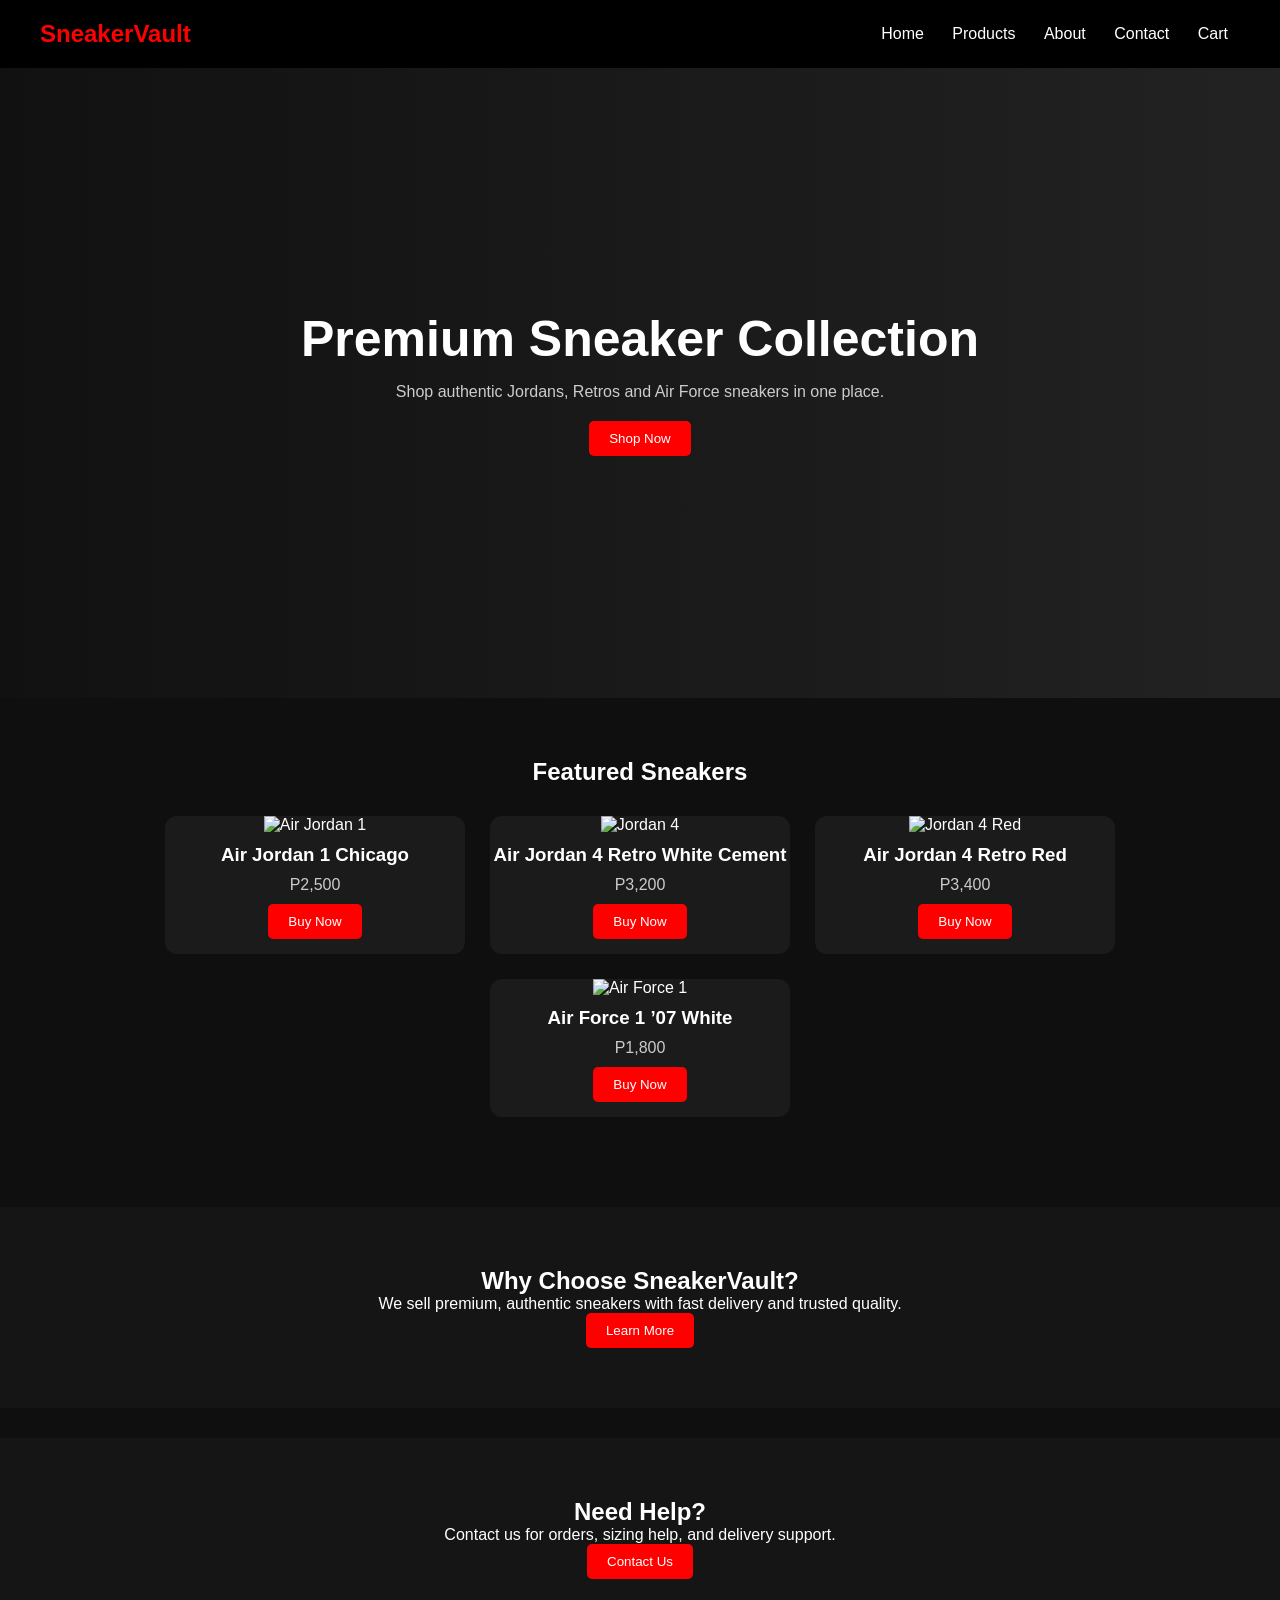
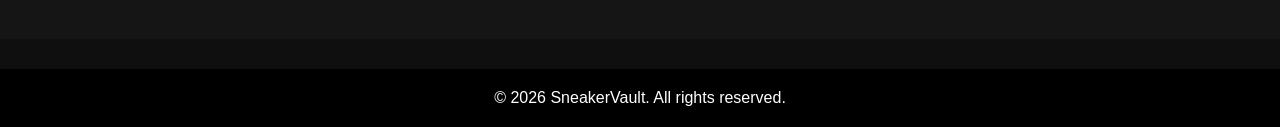
==== index.html @ 98952a41 "Added about.html, index.html, style.css, cart.html" ====
<!DOCTYPE html>
<html lang="en">
<head>
    <meta charset="UTF-8" />
    <meta name="viewport" content="width=device-width, initial-scale=1.0" />

    <title>SneakerVault</title>

    <style>
        * {
            margin: 0;
            padding: 0;
            box-sizing: border-box;
            font-family: Arial, sans-serif;
        }

        body {
            background: #0f0f0f;
            color: white;
        }

        /* HEADER */
        header {
            display: flex;
            justify-content: space-between;
            align-items: center;
            padding: 20px 40px;
            background: black;
            position: sticky;
            top: 0;
        }

        .logo {
            font-size: 24px;
            font-weight: bold;
            color: red;
        }

        nav a {
            color: white;
            text-decoration: none;
            margin: 0 12px;
        }

        nav a:hover {
            color: red;
        }

        /* HERO */
        .hero {
            height: 70vh;
            display: flex;
            justify-content: center;
            align-items: center;
            text-align: center;
            background: linear-gradient(to right, #111, #222);
            padding: 20px;
        }

        .hero h1 {
            font-size: 50px;
            margin-bottom: 15px;
        }

        .hero p {
            color: #ccc;
            margin-bottom: 20px;
        }

        button {
            padding: 10px 20px;
            border: none;
            background: red;
            color: white;
            cursor: pointer;
            border-radius: 5px;
        }

        button:hover {
            background: darkred;
        }

        /* PRODUCTS */
        .products {
            padding: 60px 20px;
            text-align: center;
        }

        .product-container {
            display: flex;
            justify-content: center;
            flex-wrap: wrap;
            gap: 25px;
            margin-top: 30px;
        }

        .product-card {
            background: #1b1b1b;
            width: 300px;
            border-radius: 12px;
            overflow: hidden;
            transition: 0.3s;
        }

        .product-card:hover {
            transform: scale(1.05);
        }

        .product-card img {
            width: 100%;
            height: 320px;
            object-fit: cover;
        }

        .product-card h3 {
            margin: 10px 0;
        }

        .product-card p {
            color: #ccc;
            margin-bottom: 10px;
        }

        .product-card button {
            margin-bottom: 15px;
        }

        /* SECTIONS */
        .about-section,
        .contact-section {
            text-align: center;
            padding: 60px 20px;
            background: #151515;
            margin-top: 30px;
        }

        footer {
            text-align: center;
            padding: 20px;
            background: black;
            margin-top: 30px;
        }
    </style>

</head>

<body>

<!-- HEADER -->
<header>
    <div class="logo">SneakerVault</div>

    <nav>
        <a href="index.html">Home</a>
        <a href="products.html">Products</a>
        <a href="about.html">About</a>
        <a href="contact.html">Contact</a>
        <a href="cart.html">Cart</a>
    </nav>
</header>

<!-- HERO -->
<section class="hero">
    <div>
        <h1>Premium Sneaker Collection</h1>
        <p>Shop authentic Jordans, Retros and Air Force sneakers in one place.</p>
        <button onclick="window.location.href='products.html'">Shop Now</button>
    </div>
</section>

<!-- PRODUCTS -->
<section class="products">
    <h2>Featured Sneakers</h2>

    <div class="product-container">

        <div class="product-card">
            <img src="images/jordan1.jpg" alt="Air Jordan 1">
            <h3>Air Jordan 1 Chicago</h3>
            <p>P2,500</p>
            <button>Buy Now</button>
        </div>

        <div class="product-card">
            <img src="images/jordan4white.jpg" alt="Jordan 4">
            <h3>Air Jordan 4 Retro White Cement</h3>
            <p>P3,200</p>
            <button>Buy Now</button>
        </div>

        <div class="product-card">
            <img src="images/jordan4red.jpg" alt="Jordan 4 Red">
            <h3>Air Jordan 4 Retro Red</h3>
            <p>P3,400</p>
            <button>Buy Now</button>
        </div>

        <div class="product-card">
            <img src="images/airforce1.jpg" alt="Air Force 1">
            <h3>Air Force 1 ’07 White</h3>
            <p>P1,800</p>
            <button>Buy Now</button>
        </div>

    </div>
</section>

<!-- ABOUT -->
<section class="about-section">
    <h2>Why Choose SneakerVault?</h2>
    <p>We sell premium, authentic sneakers with fast delivery and trusted quality.</p>
    <button onclick="window.location.href='about.html'">Learn More</button>
</section>

<!-- CONTACT -->
<section class="contact-section">
    <h2>Need Help?</h2>
    <p>Contact us for orders, sizing help, and delivery support.</p>
    <button onclick="window.location.href='contact.html'">Contact Us</button>
</section>

<!-- FOOTER -->
<footer>
    <p>© 2026 SneakerVault. All rights reserved.</p>
</footer>

</body>
</html>
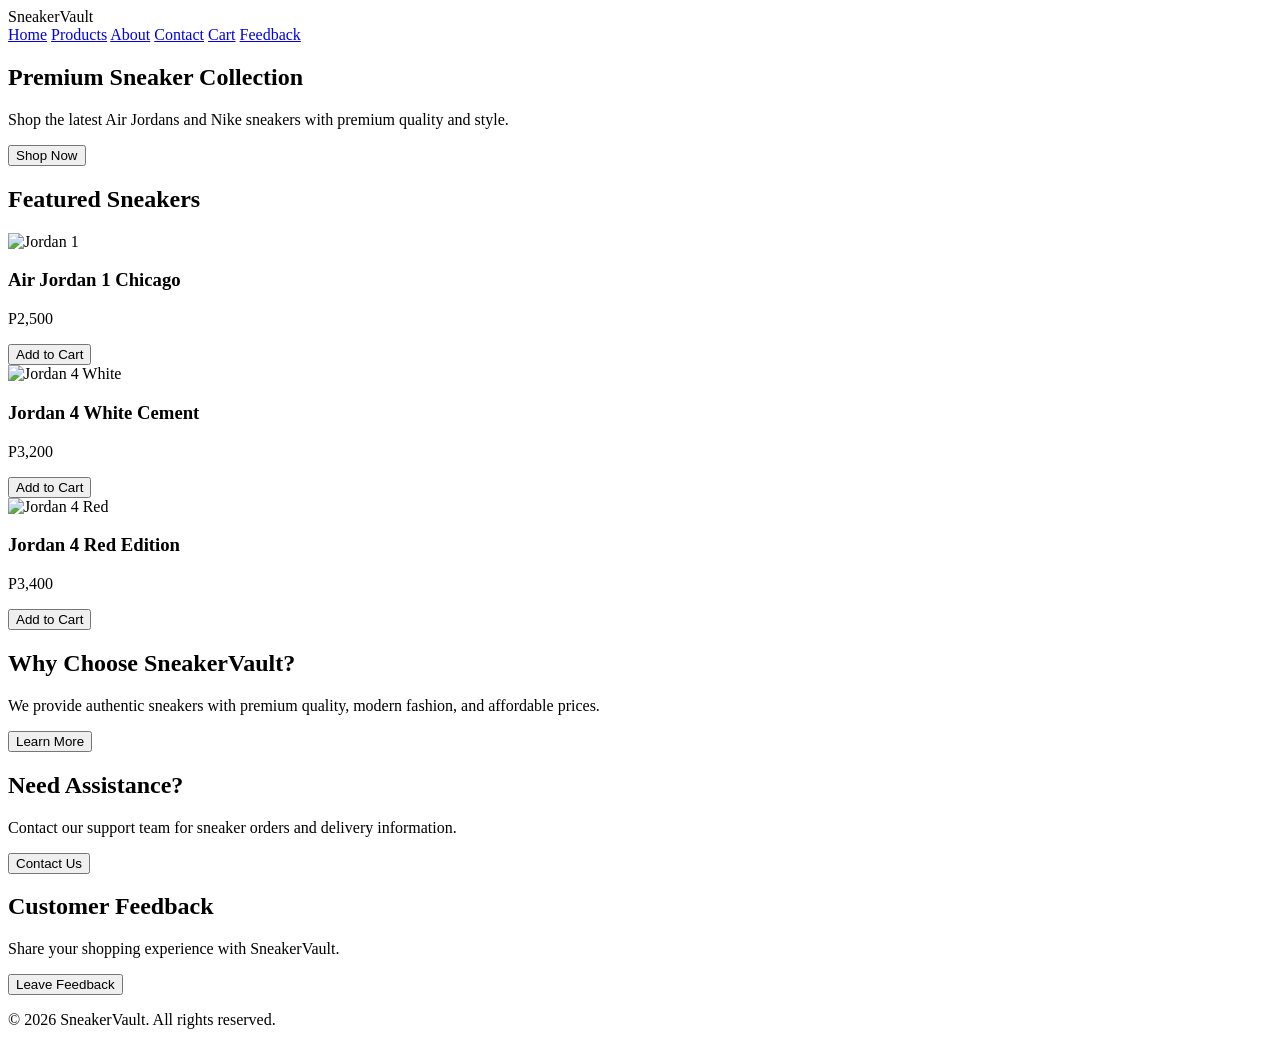
==== commit 8a0721eb: "Added cart.html, contact.html, about.html and index.html files" ====
--- a/index.html
+++ b/index.html
@@ -2,227 +2,170 @@
 <html lang="en">
 <head>
     <meta charset="UTF-8" />
-    <meta name="viewport" content="width=device-width, initial-scale=1.0" />
+    <meta name="viewport" content="width=device-width, initial-scale=1.0"/>
 
     <title>SneakerVault</title>
 
-    <style>
-        * {
-            margin: 0;
-            padding: 0;
-            box-sizing: border-box;
-            font-family: Arial, sans-serif;
-        }
-
-        body {
-            background: #0f0f0f;
-            color: white;
-        }
-
-        /* HEADER */
-        header {
-            display: flex;
-            justify-content: space-between;
-            align-items: center;
-            padding: 20px 40px;
-            background: black;
-            position: sticky;
-            top: 0;
-        }
-
-        .logo {
-            font-size: 24px;
-            font-weight: bold;
-            color: red;
-        }
-
-        nav a {
-            color: white;
-            text-decoration: none;
-            margin: 0 12px;
-        }
-
-        nav a:hover {
-            color: red;
-        }
-
-        /* HERO */
-        .hero {
-            height: 70vh;
-            display: flex;
-            justify-content: center;
-            align-items: center;
-            text-align: center;
-            background: linear-gradient(to right, #111, #222);
-            padding: 20px;
-        }
-
-        .hero h1 {
-            font-size: 50px;
-            margin-bottom: 15px;
-        }
-
-        .hero p {
-            color: #ccc;
-            margin-bottom: 20px;
-        }
-
-        button {
-            padding: 10px 20px;
-            border: none;
-            background: red;
-            color: white;
-            cursor: pointer;
-            border-radius: 5px;
-        }
-
-        button:hover {
-            background: darkred;
-        }
-
-        /* PRODUCTS */
-        .products {
-            padding: 60px 20px;
-            text-align: center;
-        }
-
-        .product-container {
-            display: flex;
-            justify-content: center;
-            flex-wrap: wrap;
-            gap: 25px;
-            margin-top: 30px;
-        }
-
-        .product-card {
-            background: #1b1b1b;
-            width: 300px;
-            border-radius: 12px;
-            overflow: hidden;
-            transition: 0.3s;
-        }
-
-        .product-card:hover {
-            transform: scale(1.05);
-        }
-
-        .product-card img {
-            width: 100%;
-            height: 320px;
-            object-fit: cover;
-        }
-
-        .product-card h3 {
-            margin: 10px 0;
-        }
-
-        .product-card p {
-            color: #ccc;
-            margin-bottom: 10px;
-        }
-
-        .product-card button {
-            margin-bottom: 15px;
-        }
-
-        /* SECTIONS */
-        .about-section,
-        .contact-section {
-            text-align: center;
-            padding: 60px 20px;
-            background: #151515;
-            margin-top: 30px;
-        }
-
-        footer {
-            text-align: center;
-            padding: 20px;
-            background: black;
-            margin-top: 30px;
-        }
-    </style>
-
+    <link rel="stylesheet" href="style.css">
 </head>
 
 <body>
 
-<!-- HEADER -->
+<!-- Header -->
 <header>
-    <div class="logo">SneakerVault</div>
 
+    <div class="logo">
+        SneakerVault
+    </div>
+
+    <!-- Navigation -->
     <nav>
+
         <a href="index.html">Home</a>
+
         <a href="products.html">Products</a>
+
         <a href="about.html">About</a>
+
         <a href="contact.html">Contact</a>
+
         <a href="cart.html">Cart</a>
+
+        <a href="feedback.html">Feedback</a>
+
     </nav>
+
 </header>
 
-<!-- HERO -->
+<!-- Hero Section -->
 <section class="hero">
-    <div>
+
+    <div class="hero-text">
+
         <h1>Premium Sneaker Collection</h1>
-        <p>Shop authentic Jordans, Retros and Air Force sneakers in one place.</p>
-        <button onclick="window.location.href='products.html'">Shop Now</button>
+
+        <p>
+            Shop the latest Air Jordans and Nike sneakers with premium quality and style.
+        </p>
+
+        <a href="products.html">
+            <button>Shop Now</button>
+        </a>
+
     </div>
+
 </section>
 
-<!-- PRODUCTS -->
+<!-- Featured Products -->
 <section class="products">
+
     <h2>Featured Sneakers</h2>
 
     <div class="product-container">
 
+        <!-- Shoe 1 -->
         <div class="product-card">
-            <img src="images/jordan1.jpg" alt="Air Jordan 1">
+
+            <img src="images/jordan1.jpg" alt="Jordan 1">
+
             <h3>Air Jordan 1 Chicago</h3>
+
             <p>P2,500</p>
-            <button>Buy Now</button>
+
+            <a href="cart.html">
+                <button>Add to Cart</button>
+            </a>
+
         </div>
 
+        <!-- Shoe 2 -->
         <div class="product-card">
-            <img src="images/jordan4white.jpg" alt="Jordan 4">
-            <h3>Air Jordan 4 Retro White Cement</h3>
+
+            <img src="images/jordan4white.jpg" alt="Jordan 4 White">
+
+            <h3>Jordan 4 White Cement</h3>
+
             <p>P3,200</p>
-            <button>Buy Now</button>
+
+            <a href="cart.html">
+                <button>Add to Cart</button>
+            </a>
+
         </div>
 
+        <!-- Shoe 3 -->
         <div class="product-card">
+
             <img src="images/jordan4red.jpg" alt="Jordan 4 Red">
-            <h3>Air Jordan 4 Retro Red</h3>
+
+            <h3>Jordan 4 Red Edition</h3>
+
             <p>P3,400</p>
-            <button>Buy Now</button>
-        </div>
 
-        <div class="product-card">
-            <img src="images/airforce1.jpg" alt="Air Force 1">
-            <h3>Air Force 1 ’07 White</h3>
-            <p>P1,800</p>
-            <button>Buy Now</button>
+            <a href="cart.html">
+                <button>Add to Cart</button>
+            </a>
+
         </div>
 
     </div>
+
 </section>
 
-<!-- ABOUT -->
+<!-- About Preview -->
 <section class="about-section">
+
     <h2>Why Choose SneakerVault?</h2>
-    <p>We sell premium, authentic sneakers with fast delivery and trusted quality.</p>
-    <button onclick="window.location.href='about.html'">Learn More</button>
+
+    <p>
+        We provide authentic sneakers with premium quality,
+        modern fashion, and affordable prices.
+    </p>
+
+    <a href="about.html">
+        <button>Learn More</button>
+    </a>
+
 </section>
 
-<!-- CONTACT -->
+<!-- Contact Preview -->
 <section class="contact-section">
-    <h2>Need Help?</h2>
-    <p>Contact us for orders, sizing help, and delivery support.</p>
-    <button onclick="window.location.href='contact.html'">Contact Us</button>
+
+    <h2>Need Assistance?</h2>
+
+    <p>
+        Contact our support team for sneaker orders and delivery information.
+    </p>
+
+    <a href="contact.html">
+        <button>Contact Us</button>
+    </a>
+
 </section>
 
-<!-- FOOTER -->
+<!-- Feedback Preview -->
+<section class="feedback-preview">
+
+    <h2>Customer Feedback</h2>
+
+    <p>
+        Share your shopping experience with SneakerVault.
+    </p>
+
+    <a href="feedback.html">
+        <button>Leave Feedback</button>
+    </a>
+
+</section>
+
+<!-- Footer -->
 <footer>
-    <p>© 2026 SneakerVault. All rights reserved.</p>
+
+    <p>
+        © 2026 SneakerVault. All rights reserved.
+    </p>
+
 </footer>
 
 </body>
-</html>
+</html>
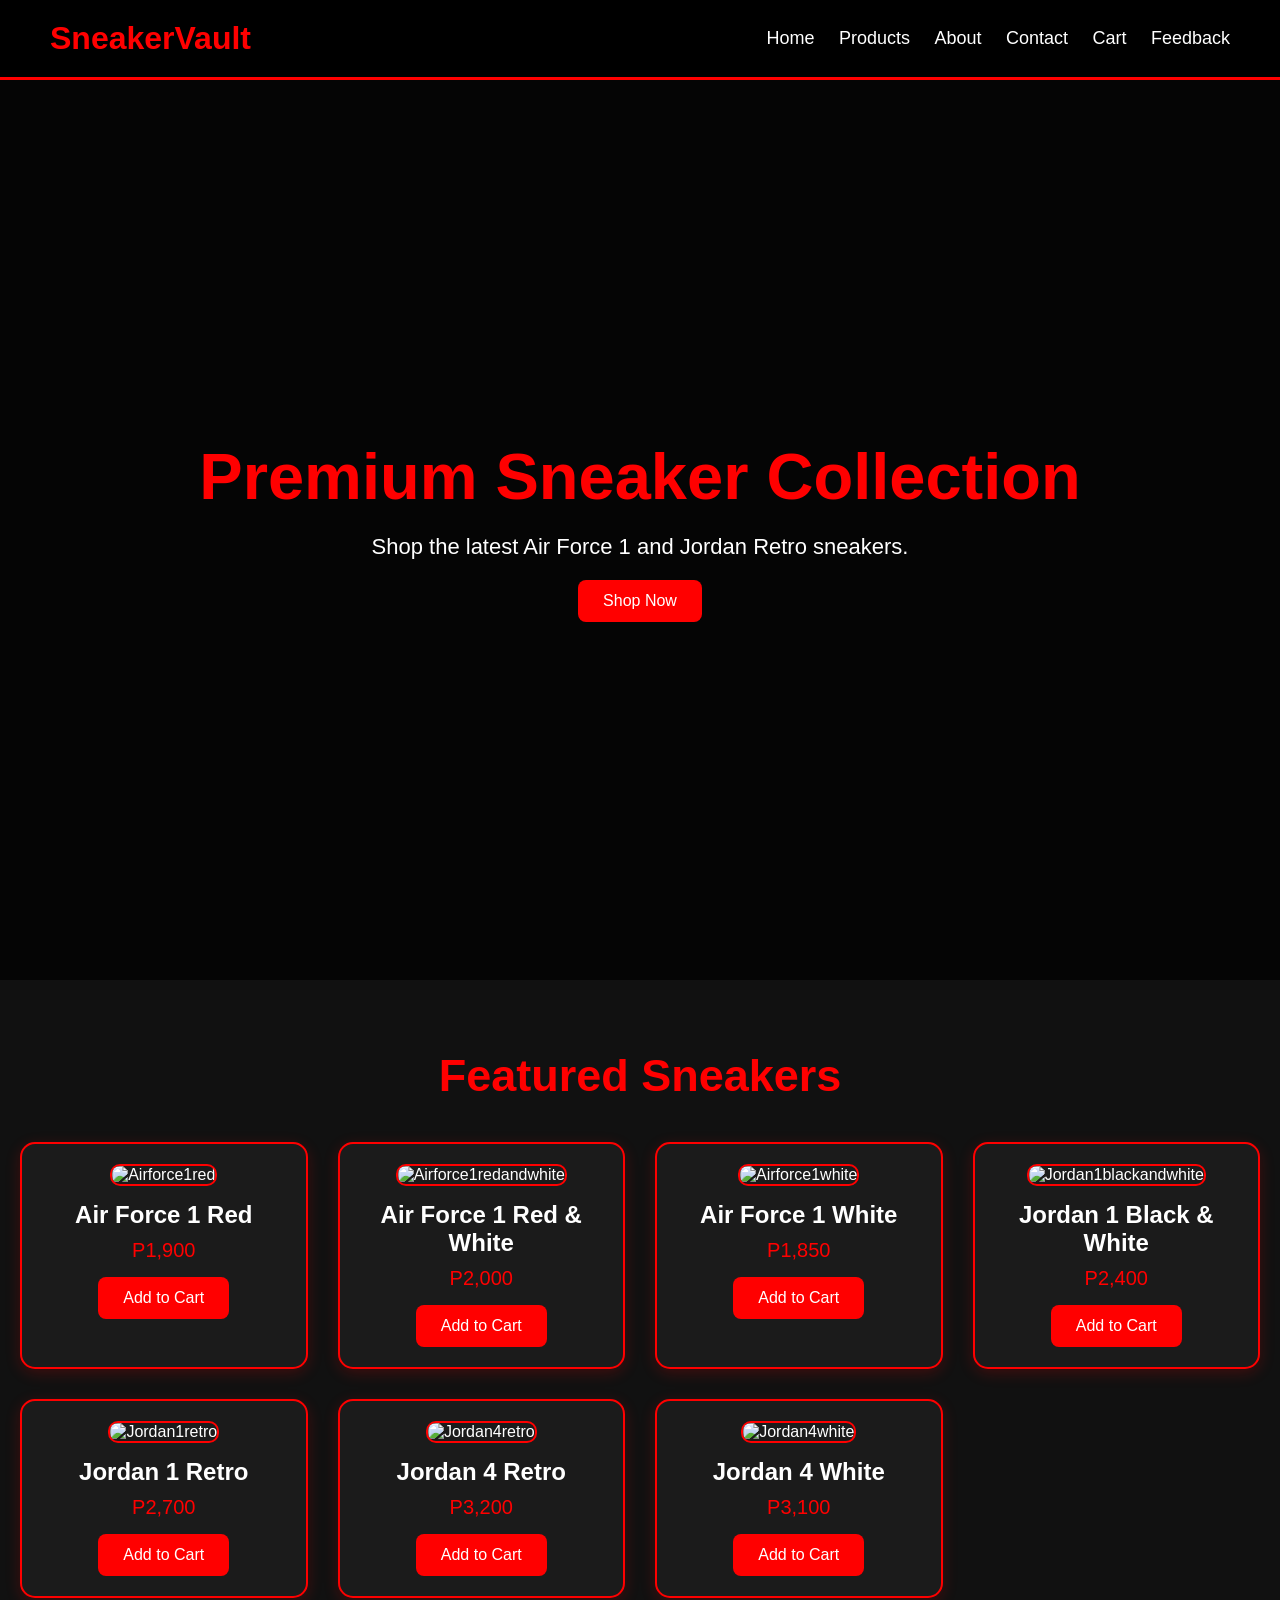
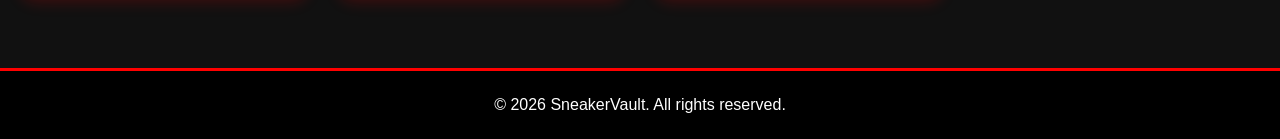
==== commit 1471b831: "Added index.html, cart.html and style.css files" ====
--- a/index.html
+++ b/index.html
@@ -1,9 +1,8 @@
 <!DOCTYPE html>
 <html lang="en">
 <head>
-    <meta charset="UTF-8" />
-    <meta name="viewport" content="width=device-width, initial-scale=1.0"/>
-
+    <meta charset="UTF-8">
+    <meta name="viewport" content="width=device-width, initial-scale=1.0">
     <title>SneakerVault</title>
 
     <link rel="stylesheet" href="style.css">
@@ -23,7 +22,7 @@
 
         <a href="index.html">Home</a>
 
-        <a href="products.html">Products</a>
+        <a href="#products">Products</a>
 
         <a href="about.html">About</a>
 
@@ -45,10 +44,10 @@
         <h1>Premium Sneaker Collection</h1>
 
         <p>
-            Shop the latest Air Jordans and Nike sneakers with premium quality and style.
+            Shop the latest Air Force 1 and Jordan Retro sneakers.
         </p>
 
-        <a href="products.html">
+        <a href="#products">
             <button>Shop Now</button>
         </a>
 
@@ -56,8 +55,8 @@
 
 </section>
 
-<!-- Featured Products -->
-<section class="products">
+<!-- Products Section -->
+<section class="products" id="products">
 
     <h2>Featured Sneakers</h2>
 
@@ -66,95 +65,95 @@
         <!-- Shoe 1 -->
         <div class="product-card">
 
-            <img src="images/jordan1.jpg" alt="Jordan 1">
+            <img src="images/Airforce1red.jpg" alt="Airforce1red">
 
-            <h3>Air Jordan 1 Chicago</h3>
+            <h3>Air Force 1 Red</h3>
 
-            <p>P2,500</p>
+            <p>P1,900</p>
 
-            <a href="cart.html">
-                <button>Add to Cart</button>
-            </a>
+            <button>Add to Cart</button>
 
         </div>
 
         <!-- Shoe 2 -->
         <div class="product-card">
 
-            <img src="images/jordan4white.jpg" alt="Jordan 4 White">
+            <img src="images/Airforce1redandwhite.jpg" alt="Airforce1redandwhite">
 
-            <h3>Jordan 4 White Cement</h3>
+            <h3>Air Force 1 Red & White</h3>
 
-            <p>P3,200</p>
+            <p>P2,000</p>
 
-            <a href="cart.html">
-                <button>Add to Cart</button>
-            </a>
+            <button>Add to Cart</button>
 
         </div>
 
         <!-- Shoe 3 -->
         <div class="product-card">
 
-            <img src="images/jordan4red.jpg" alt="Jordan 4 Red">
+            <img src="images/Airforce1white.jpg" alt="Airforce1white">
 
-            <h3>Jordan 4 Red Edition</h3>
+            <h3>Air Force 1 White</h3>
 
-            <p>P3,400</p>
+            <p>P1,850</p>
 
-            <a href="cart.html">
-                <button>Add to Cart</button>
-            </a>
+            <button>Add to Cart</button>
+
+        </div>
+
+        <!-- Shoe 4 -->
+        <div class="product-card">
+
+            <img src="images/Jordan1blackandwhite.jpg" alt="Jordan1blackandwhite">
+
+            <h3>Jordan 1 Black & White</h3>
+
+            <p>P2,400</p>
+
+            <button>Add to Cart</button>
+
+        </div>
+
+        <!-- Shoe 5 -->
+        <div class="product-card">
+
+            <img src="images/Jordan1retro.jpg" alt="Jordan1retro">
+
+            <h3>Jordan 1 Retro</h3>
+
+            <p>P2,700</p>
+
+            <button>Add to Cart</button>
+
+        </div>
+
+        <!-- Shoe 6 -->
+        <div class="product-card">
+
+            <img src="images/Jordan4retro.jpg" alt="Jordan4retro">
+
+            <h3>Jordan 4 Retro</h3>
+
+            <p>P3,200</p>
+
+            <button>Add to Cart</button>
+
+        </div>
+
+        <!-- Shoe 7 -->
+        <div class="product-card">
+
+            <img src="images/Jordan4white.jpg" alt="Jordan4white">
+
+            <h3>Jordan 4 White</h3>
+
+            <p>P3,100</p>
+
+            <button>Add to Cart</button>
 
         </div>
 
     </div>
-
-</section>
-
-<!-- About Preview -->
-<section class="about-section">
-
-    <h2>Why Choose SneakerVault?</h2>
-
-    <p>
-        We provide authentic sneakers with premium quality,
-        modern fashion, and affordable prices.
-    </p>
-
-    <a href="about.html">
-        <button>Learn More</button>
-    </a>
-
-</section>
-
-<!-- Contact Preview -->
-<section class="contact-section">
-
-    <h2>Need Assistance?</h2>
-
-    <p>
-        Contact our support team for sneaker orders and delivery information.
-    </p>
-
-    <a href="contact.html">
-        <button>Contact Us</button>
-    </a>
-
-</section>
-
-<!-- Feedback Preview -->
-<section class="feedback-preview">
-
-    <h2>Customer Feedback</h2>
-
-    <p>
-        Share your shopping experience with SneakerVault.
-    </p>
-
-    <a href="feedback.html">
-        <button>Leave Feedback</button>
-    </a>
 
 </section>
 
--- a/style.css
+++ b/style.css
@@ -0,0 +1,315 @@
+/* Reset */
+*{
+    margin: 0;
+    padding: 0;
+    box-sizing: border-box;
+}
+
+/* Body */
+body{
+    font-family: Arial, sans-serif;
+    background: #111;
+    color: white;
+}
+
+/* Header */
+header{
+    background: black;
+
+    display: flex;
+    justify-content: space-between;
+    align-items: center;
+
+    padding: 20px 50px;
+
+    border-bottom: 3px solid red;
+
+    position: sticky;
+    top: 0;
+
+    z-index: 1000;
+}
+
+/* Logo */
+.logo{
+    font-size: 32px;
+    font-weight: bold;
+
+    color: red;
+}
+
+/* Navigation */
+nav a{
+    color: white;
+
+    text-decoration: none;
+
+    margin-left: 20px;
+
+    font-size: 18px;
+
+    transition: 0.3s;
+}
+
+nav a:hover{
+    color: red;
+}
+
+/* Hero Section */
+.hero{
+    height: 100vh;
+
+    background-image: url("images/Jordan4retro.jpg");
+
+    background-size: cover;
+    background-position: center;
+
+    display: flex;
+    justify-content: center;
+    align-items: center;
+
+    text-align: center;
+
+    position: relative;
+}
+
+/* Dark Overlay */
+.hero::before{
+    content: "";
+
+    position: absolute;
+
+    width: 100%;
+    height: 100%;
+
+    background: rgba(0,0,0,0.7);
+}
+
+/* Hero Text */
+.hero-text{
+    position: relative;
+
+    z-index: 1;
+
+    color: white;
+}
+
+.hero-text h1{
+    font-size: 65px;
+
+    margin-bottom: 20px;
+
+    color: red;
+}
+
+.hero-text p{
+    font-size: 22px;
+
+    margin-bottom: 20px;
+}
+
+/* Buttons */
+button{
+    padding: 12px 25px;
+
+    border: none;
+
+    border-radius: 8px;
+
+    background: red;
+
+    color: white;
+
+    font-size: 16px;
+
+    cursor: pointer;
+
+    transition: 0.3s;
+}
+
+button:hover{
+    background: darkred;
+
+    transform: scale(1.05);
+}
+
+/* Products Section */
+.products{
+    padding: 70px 20px;
+
+    text-align: center;
+
+    background: #111;
+}
+
+.products h2{
+    font-size: 45px;
+
+    margin-bottom: 40px;
+
+    color: red;
+}
+
+/* Product Container */
+.product-container{
+    display: grid;
+
+    grid-template-columns: repeat(auto-fit, minmax(250px, 1fr));
+
+    gap: 30px;
+}
+
+/* Product Card */
+.product-card{
+    background: #1b1b1b;
+
+    border: 2px solid red;
+
+    border-radius: 15px;
+
+    padding: 20px;
+
+    transition: 0.3s;
+
+    box-shadow: 0 4px 15px rgba(255,0,0,0.2);
+}
+
+.product-card:hover{
+    transform: translateY(-10px);
+
+    box-shadow: 0 6px 20px rgba(255,0,0,0.5);
+}
+
+/* Product Images */
+.product-card img{
+    width: 100%;
+
+    height: 280px;
+
+    object-fit: cover;
+
+    border-radius: 10px;
+
+    border: 2px solid red;
+}
+
+/* Product Text */
+.product-card h3{
+    margin-top: 15px;
+
+    margin-bottom: 10px;
+
+    font-size: 24px;
+
+    color: white;
+}
+
+.product-card p{
+    margin-bottom: 15px;
+
+    font-size: 20px;
+
+    color: red;
+}
+
+/* About Section */
+.about-page,
+.contact-page,
+.feedback-section{
+    padding: 70px 20px;
+
+    text-align: center;
+
+    background: #111;
+}
+
+.about-page h1,
+.contact-page h1,
+.feedback-section h1{
+    font-size: 50px;
+
+    margin-bottom: 20px;
+
+    color: red;
+}
+
+.about-page p,
+.contact-page p,
+.feedback-section p{
+    font-size: 20px;
+
+    margin-bottom: 20px;
+}
+
+/* Forms */
+.contact-form,
+.feedback-form{
+    width: 60%;
+
+    margin: auto;
+
+    display: flex;
+    flex-direction: column;
+
+    gap: 20px;
+}
+
+/* Inputs */
+.contact-form input,
+.contact-form textarea,
+.feedback-form input,
+.feedback-form textarea,
+.feedback-form select{
+    padding: 15px;
+
+    border: 2px solid red;
+
+    border-radius: 10px;
+
+    background: #1b1b1b;
+
+    color: white;
+
+    font-size: 16px;
+}
+
+/* Footer */
+footer{
+    background: black;
+
+    color: white;
+
+    text-align: center;
+
+    padding: 25px;
+
+    border-top: 3px solid red;
+}
+
+/* Responsive */
+@media(max-width: 768px){
+
+    header{
+        flex-direction: column;
+    }
+
+    nav{
+        margin-top: 15px;
+    }
+
+    nav a{
+        display: inline-block;
+
+        margin: 10px;
+    }
+
+    .hero-text h1{
+        font-size: 40px;
+    }
+
+    .contact-form,
+    .feedback-form{
+        width: 90%;
+    }
+
+}
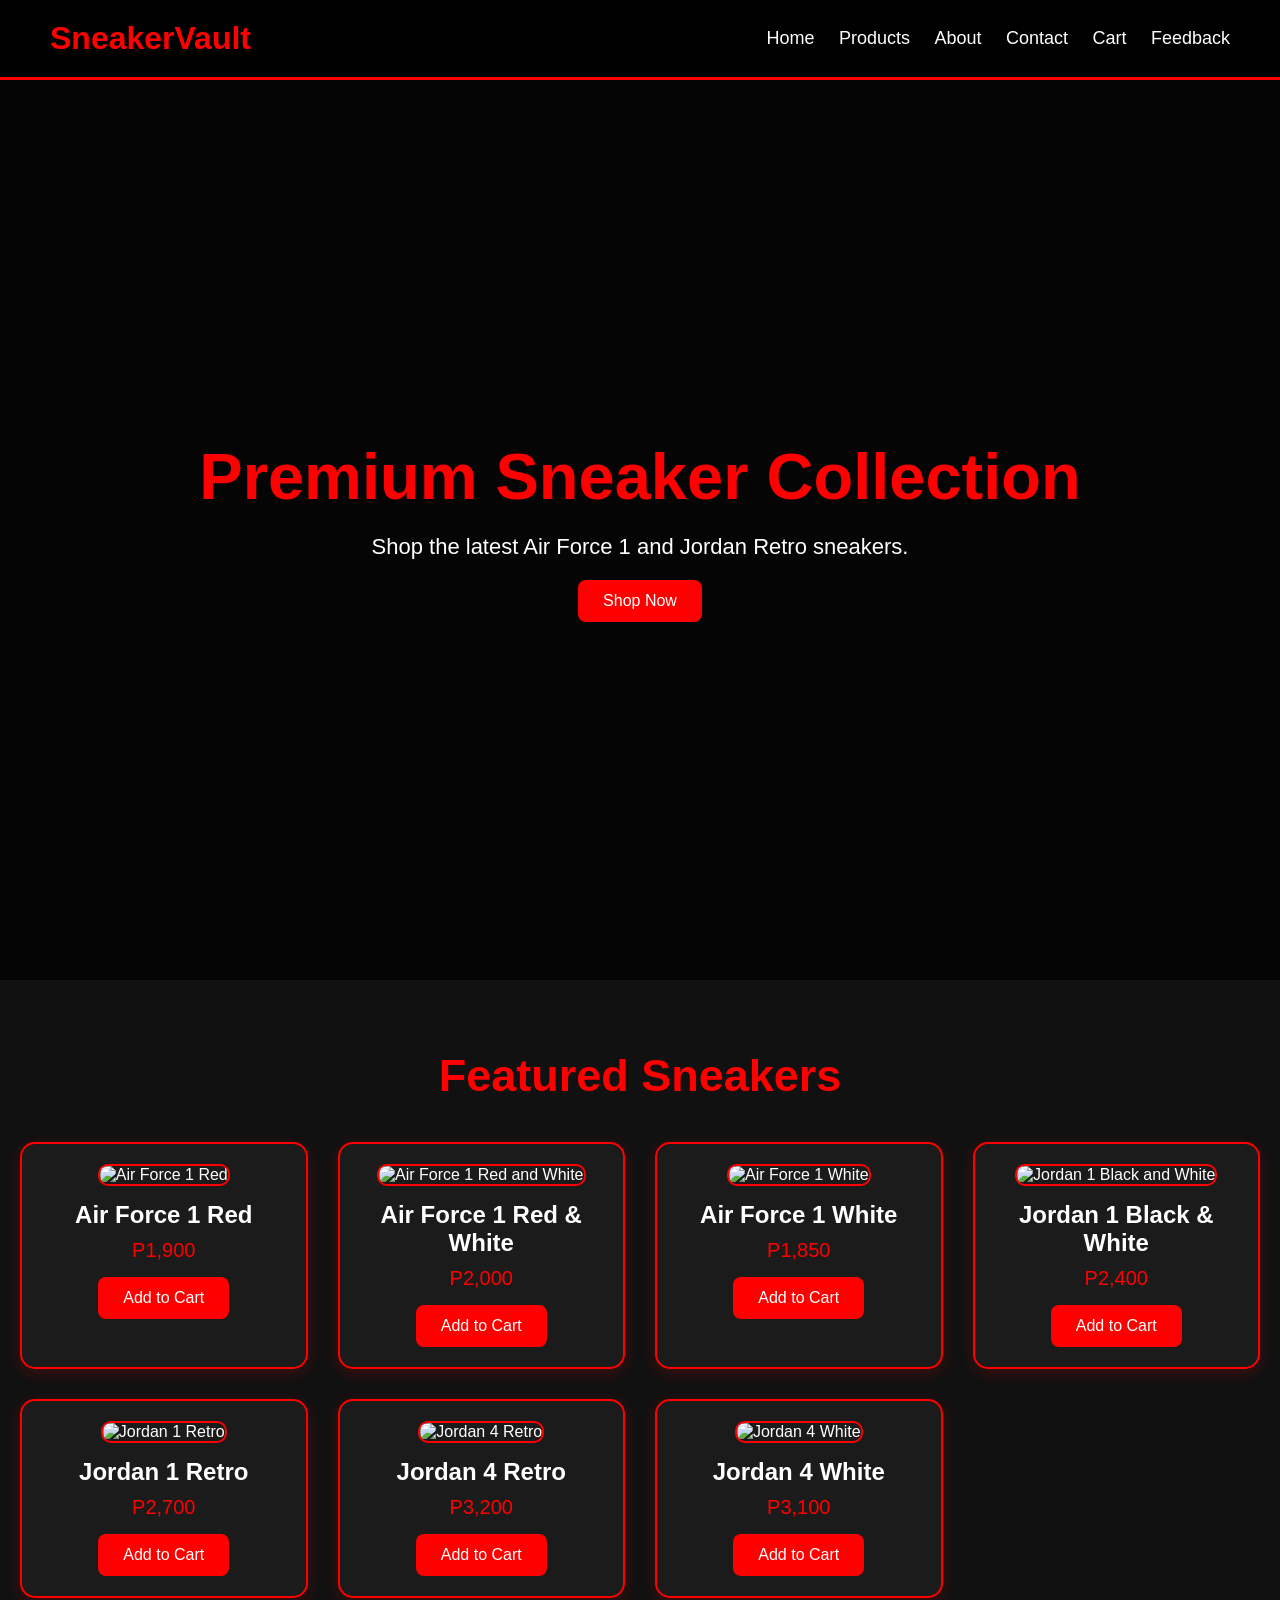
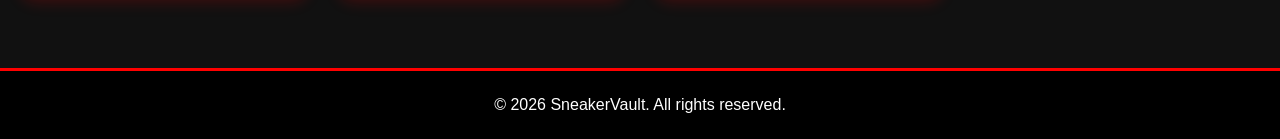
==== commit 9d9ebf3f: "Added index.html files" ====
--- a/index.html
+++ b/index.html
@@ -1,170 +1,176 @@
 <!DOCTYPE html>
 <html lang="en">
+
 <head>
+
     <meta charset="UTF-8">
+
     <meta name="viewport" content="width=device-width, initial-scale=1.0">
+
     <title>SneakerVault</title>
 
     <link rel="stylesheet" href="style.css">
+
 </head>
 
 <body>
 
-<!-- Header -->
-<header>
+    <!-- Header -->
+    <header>
 
-    <div class="logo">
-        SneakerVault
-    </div>
+        <div class="logo">
+            SneakerVault
+        </div>
 
-    <!-- Navigation -->
-    <nav>
+        <!-- Navigation -->
+        <nav>
 
-        <a href="index.html">Home</a>
+            <a href="index.html">Home</a>
 
-        <a href="#products">Products</a>
+            <a href="#products">Products</a>
 
-        <a href="about.html">About</a>
+            <a href="about.html">About</a>
 
-        <a href="contact.html">Contact</a>
+            <a href="contact.html">Contact</a>
 
-        <a href="cart.html">Cart</a>
+            <a href="cart.html">Cart</a>
 
-        <a href="feedback.html">Feedback</a>
+            <a href="feedback.html">Feedback</a>
 
-    </nav>
+        </nav>
 
-</header>
+    </header>
 
-<!-- Hero Section -->
-<section class="hero">
+    <!-- Hero Section -->
+    <section class="hero">
 
-    <div class="hero-text">
+        <div class="hero-text">
 
-        <h1>Premium Sneaker Collection</h1>
+            <h1>Premium Sneaker Collection</h1>
 
-        <p>
-            Shop the latest Air Force 1 and Jordan Retro sneakers.
-        </p>
+            <p>
+                Shop the latest Air Force 1 and Jordan Retro sneakers.
+            </p>
 
-        <a href="#products">
-            <button>Shop Now</button>
-        </a>
-
-    </div>
-
-</section>
-
-<!-- Products Section -->
-<section class="products" id="products">
-
-    <h2>Featured Sneakers</h2>
-
-    <div class="product-container">
-
-        <!-- Shoe 1 -->
-        <div class="product-card">
-
-            <img src="images/Airforce1red.jpg" alt="Airforce1red">
-
-            <h3>Air Force 1 Red</h3>
-
-            <p>P1,900</p>
-
-            <button>Add to Cart</button>
+            <a href="#products">
+                <button>Shop Now</button>
+            </a>
 
         </div>
 
-        <!-- Shoe 2 -->
-        <div class="product-card">
+    </section>
 
-            <img src="images/Airforce1redandwhite.jpg" alt="Airforce1redandwhite">
+    <!-- Products Section -->
+    <section class="products" id="products">
 
-            <h3>Air Force 1 Red & White</h3>
+        <h2>Featured Sneakers</h2>
 
-            <p>P2,000</p>
+        <div class="product-container">
 
-            <button>Add to Cart</button>
+            <!-- Shoe 1 -->
+            <div class="product-card">
+
+                <img src="./images/Airforce1red.jpg" alt="Air Force 1 Red">
+
+                <h3>Air Force 1 Red</h3>
+
+                <p>P1,900</p>
+
+                <button>Add to Cart</button>
+
+            </div>
+
+            <!-- Shoe 2 -->
+            <div class="product-card">
+
+                <img src="./images/Airforce1redandwhite.jpg" alt="Air Force 1 Red and White">
+
+                <h3>Air Force 1 Red & White</h3>
+
+                <p>P2,000</p>
+
+                <button>Add to Cart</button>
+
+            </div>
+
+            <!-- Shoe 3 -->
+            <div class="product-card">
+
+                <img src="./images/Airforce1white.jpg" alt="Air Force 1 White">
+
+                <h3>Air Force 1 White</h3>
+
+                <p>P1,850</p>
+
+                <button>Add to Cart</button>
+
+            </div>
+
+            <!-- Shoe 4 -->
+            <div class="product-card">
+
+                <img src="./images/Jordan1blackandwhite.jpg" alt="Jordan 1 Black and White">
+
+                <h3>Jordan 1 Black & White</h3>
+
+                <p>P2,400</p>
+
+                <button>Add to Cart</button>
+
+            </div>
+
+            <!-- Shoe 5 -->
+            <div class="product-card">
+
+                <img src="./images/Jordan1retro.jpg" alt="Jordan 1 Retro">
+
+                <h3>Jordan 1 Retro</h3>
+
+                <p>P2,700</p>
+
+                <button>Add to Cart</button>
+
+            </div>
+
+            <!-- Shoe 6 -->
+            <div class="product-card">
+
+                <img src="./images/Jordan4retro.jpg" alt="Jordan 4 Retro">
+
+                <h3>Jordan 4 Retro</h3>
+
+                <p>P3,200</p>
+
+                <button>Add to Cart</button>
+
+            </div>
+
+            <!-- Shoe 7 -->
+            <div class="product-card">
+
+                <img src="./images/Jordan4white.jpg" alt="Jordan 4 White">
+
+                <h3>Jordan 4 White</h3>
+
+                <p>P3,100</p>
+
+                <button>Add to Cart</button>
+
+            </div>
 
         </div>
 
-        <!-- Shoe 3 -->
-        <div class="product-card">
+    </section>
 
-            <img src="images/Airforce1white.jpg" alt="Airforce1white">
+    <!-- Footer -->
+    <footer>
 
-            <h3>Air Force 1 White</h3>
+        <p>
+            © 2026 SneakerVault. All rights reserved.
+        </p>
 
-            <p>P1,850</p>
-
-            <button>Add to Cart</button>
-
-        </div>
-
-        <!-- Shoe 4 -->
-        <div class="product-card">
-
-            <img src="images/Jordan1blackandwhite.jpg" alt="Jordan1blackandwhite">
-
-            <h3>Jordan 1 Black & White</h3>
-
-            <p>P2,400</p>
-
-            <button>Add to Cart</button>
-
-        </div>
-
-        <!-- Shoe 5 -->
-        <div class="product-card">
-
-            <img src="images/Jordan1retro.jpg" alt="Jordan1retro">
-
-            <h3>Jordan 1 Retro</h3>
-
-            <p>P2,700</p>
-
-            <button>Add to Cart</button>
-
-        </div>
-
-        <!-- Shoe 6 -->
-        <div class="product-card">
-
-            <img src="images/Jordan4retro.jpg" alt="Jordan4retro">
-
-            <h3>Jordan 4 Retro</h3>
-
-            <p>P3,200</p>
-
-            <button>Add to Cart</button>
-
-        </div>
-
-        <!-- Shoe 7 -->
-        <div class="product-card">
-
-            <img src="images/Jordan4white.jpg" alt="Jordan4white">
-
-            <h3>Jordan 4 White</h3>
-
-            <p>P3,100</p>
-
-            <button>Add to Cart</button>
-
-        </div>
-
-    </div>
-
-</section>
-
-<!-- Footer -->
-<footer>
-
-    <p>
-        © 2026 SneakerVault. All rights reserved.
-    </p>
-
-</footer>
+    </footer>
 
 </body>
+
 </html>
